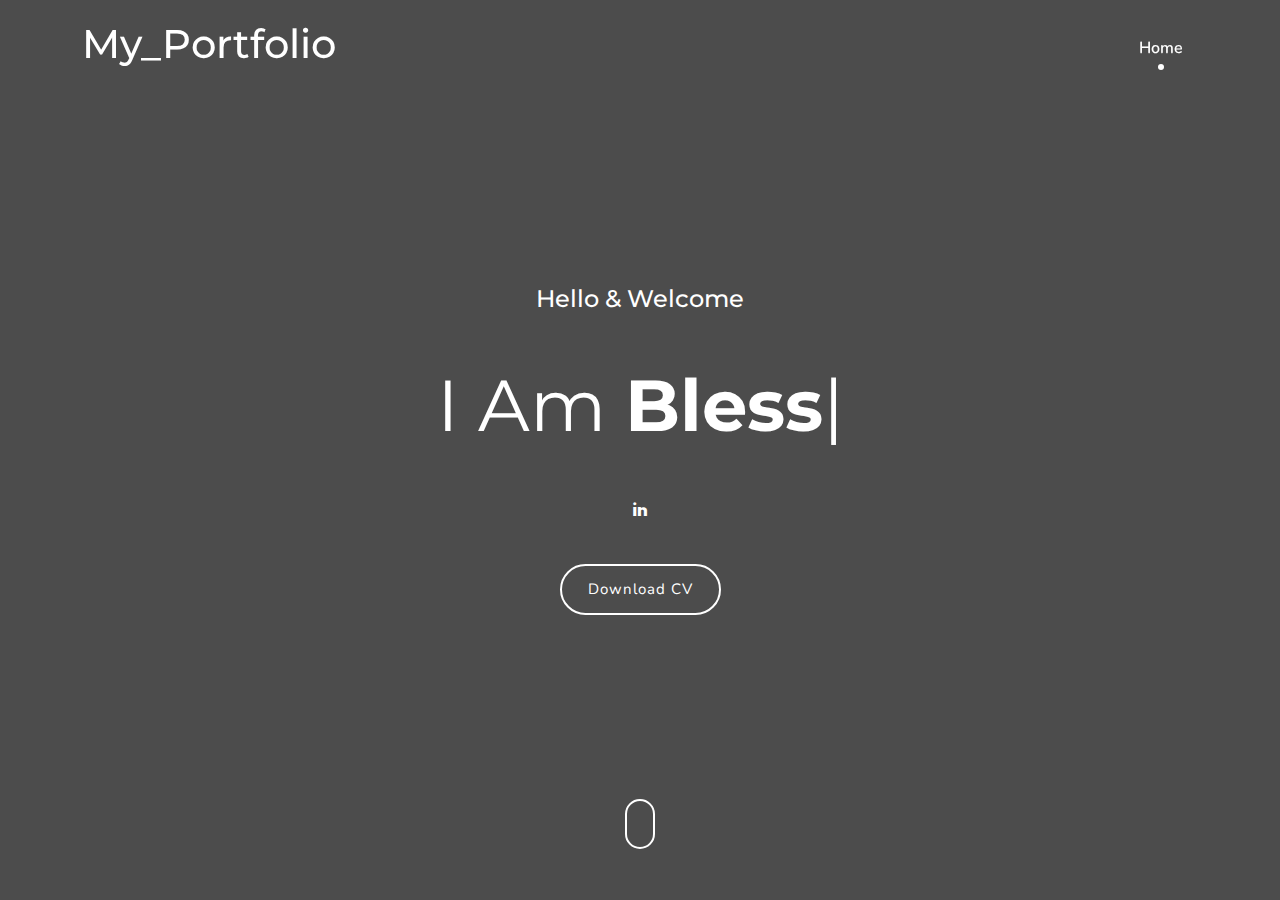
==== index.html @ 79015893 "Update index.html" ====
<!DOCTYPE html>
<html lang="en">
<head>
        <meta charset="UTF-8">
        <meta name="viewport" content="width=device-width, initial-scale=1">
        <title>Blessing's Page</title>
        <link rel="stylesheet" href="assets/css/bootstrap.min.css" />
        <link rel="stylesheet" href="assets/css/materialdesignicons.min.css">
        <link rel="stylesheet" href="assets/css/animate.min.css">
        <link rel="stylesheet" href="assets/css/style.css">
    </head>

    <body>

        <nav class="navbar navbar-expand-lg fixed-top custom-nav sticky">
            <div class="container">
                <a class='navbar-brand logo' href='/index.html'>
                        <h1>My_Portfolio</h1>
                    </a>
                    <button class="navbar-toggler" type="button" data-bs-toggle="collapse" data-bs-target="#navbarSupportedContent" aria-controls="navbarSupportedContent" aria-expanded="true" aria-label="Toggle navigation">
                        <i class="mdi mdi-menu"></i>
                    </button>
                <div class="collapse navbar-collapse" id="navbarSupportedContent">
                    <ul class="navbar-nav ms-auto">
                        <li class="nav-item active">
                            <a href="/index.html" class="nav-link">Home</a>
                        </li>
                    </ul>
                </div>
            </div>
        </nav>

        <section class="home-bg section h-100vh" id="home">
            <div class="bg-overlay"></div>
                <div class="container z-index">
                    <div class="row justify-content-center">
                        <div class="col-lg-12">
                            <div class="text-white text-center">
                                <h4>Hello & Welcome</h4>
                                <br/>
                                <h1 class="header_title mb-0 mt-3">I Am <span class="element fw-bold" data-elements="Blessing., an IT Support Technician., an aspiring Systems Administrator."></span></h1>
                                <br/>
                                <ul class="social_home list-unstyled text-center pt-4">
                                    <li class="list-inline-item"><a href="https://www.linkedin.com/in/blessing-lova-a84b1b138"><i class="mdi mdi-linkedin"></i></a></li>
                                </ul>

                                <div class="header_btn">
                                    <a href="/Cv for Blessing Lova.pdf" class="btn btn-outline-custom btn-rounded mt-4">Download CV</a>
                                </div>
                            </div>
                        </div>
                    </div>
                </div>
            <div class="scroll_down">
                <a href="#about" class="scroll">
                    <i class="bi bi-arrow-down-circle-fill"></i>
                </a>
            </div>
        </section>


        <script src="https://cdn.jsdelivr.net/npm/bootstrap@5.3.3/dist/js/bootstrap.bundle.min.js"></script>

         <script src="assets/js/jquery.min.js"></script>
         <script src="assets/js/typed.js"></script>         
        <script>
            $(".element").each(function() {
                var $this = $(this);
                $this.typed({
                    strings: $this.attr('data-elements').split(','),
                    typeSpeed: 100,
                    backDelay: 3000
                });
            });
        </script>
      
   
    </body>  
    
</html>
---- assets/css/style.css ----
@import url("https://fonts.googleapis.com/css?family=Montserrat:400,500,600|Nunito:400,600,700");
body {
  font-family: "Nunito", sans-serif;
  overflow-x: hidden;
}

h1,
h2,
h3,
h4,
h5,
h6 {
  font-family: "Montserrat", sans-serif;
}

h1.fw-bold,
h2.fw-bold,
h3.fw-bold,
h4.fw-bold,
h5.fw-bold,
h6.fw-bold {
  font-weight: 600 !important;
}

a,
a:hover,
a:focus,
button,
button:focus {
  text-decoration: none !important;
  outline: none !important;
  box-shadow: none !important;
}

::selection {
  background: rgba(166, 175, 189, 0.3);
}

::-moz-selection {
  background: rgba(166, 175, 189, 0.3);
}

#preloader {
  position: fixed;
  top: 0;
  left: 0;
  right: 0;
  bottom: 0;
  background-color: #fff;
  z-index: 9999999;
}

#status {
  width: 40px;
  height: 40px;
  position: absolute;
  left: 50%;
  top: 50%;
  margin: -20px 0 0 -20px;
}

.spinner {
  margin: 0 auto;
  font-size: 10px;
  position: relative;
  text-indent: -9999em;
  border-top: 5px solid rgba(0, 0, 0, 0.2);
  border-right: 5px solid rgba(0, 0, 0, 0.2);
  border-bottom: 5px solid rgba(0, 0, 0, 0.2);
  border-left: 5px solid #000;
  -webkit-transform: translateZ(0);
  -ms-transform: translateZ(0);
  transform: translateZ(0);
  -webkit-animation: load8 1.1s infinite linear;
  animation: load8 1.1s infinite linear;
}

.spinner,
.spinner:after {
  border-radius: 50%;
  width: 40px;
  height: 40px;
}

@-webkit-keyframes load8 {
  0% {
    -webkit-transform: rotate(0deg);
    transform: rotate(0deg);
  }
  100% {
    -webkit-transform: rotate(360deg);
    transform: rotate(360deg);
  }
}
@keyframes load8 {
  0% {
    -webkit-transform: rotate(0deg);
    transform: rotate(0deg);
  }
  100% {
    -webkit-transform: rotate(360deg);
    transform: rotate(360deg);
  }
}
.back_top {
  text-align: center;
  position: fixed;
  bottom: 15px;
  height: 35px;
  width: 35px;
  background-color: #000;
  display: none;
  z-index: 10000;
  border-radius: 3px;
  right: 20px;
  transition: all 0.5s;
}
.back_top i {
  color: #fff;
  line-height: 35px;
  font-size: 12px;
  display: block;
}

.section {
  padding-top: 80px;
  padding-bottom: 80px;
  position: relative;
  background-color: #fff;
}

.bg-dark {
  background-color: #000;
}

.bg-custom {
  background-color: #000;
}

.text-dark {
  color: #000 !important;
}



.page_link {
  font-size: 14px;
}
.page_link a {
  color: rgba(255, 255, 255, 0.55);
}

.text-muted {
  color: #777;
}

.text-custom {
  color: #000 !important;
}

.h-100vh {
  height: 100vh;
}

.z-index {
  z-index: 2;
}

.bg-custom {
  background-color: #000;
}

.section-main-title {
  max-width: 570px;
}

.main-title-border::after,
.main-title-border::before {
  display: inline-block;
  margin-top: -7px;
  vertical-align: middle;
  content: "";
  background-color: #d0d0d0;
  width: 30px;
  height: 1px;
}

.main-title-border i {
  font-size: 20px;
}

.bg-overlay-gredient {
  background: linear-gradient(32deg, rgba(18, 166, 181, 0.8) 0%, rgba(16, 12, 242, 0.7) 100%);
  position: absolute;
  top: 0;
  right: 0;
  left: 0;
  bottom: 0;
  width: 100%;
  height: 100%;
}

.bg-overlay {
  background: rgba(0, 0, 0, 0.7);
  position: absolute;
  top: 0;
  right: 0;
  left: 0;
  bottom: 0;
  width: 100%;
  height: 100%;
}

.btn {
  padding: 12px 26px;
}

.btn-rounded {
  border-radius: 30px;
}

.btn-outline-custom {
  background-color: transparent;
  border: 2px solid #fff;
  color: #fff;
  letter-spacing: 1px;
  transition: all 0.5s;
  font-size: 15px;
}

.btn-outline-custom:hover,
.btn-outline-custom:focus,
.btn-outline-custom:active,
.btn-outline-custom.active,
.btn-outline-custom.focus,
.btn-outline-custom:active,
.btn-outline-custom:focus,
.btn-outline-custom:hover,
.open > .dropdown-toggle.btn-outline-custom {
  background-color: #fff !important;
  border-color: #fff !important;
  color: #000 !important;
}

.btn-outline-black {
  background-color: transparent;
  border: 2px solid #000;
  color: #000;
  font-weight: 600;
  letter-spacing: 1px;
  transition: all 0.5s;
  font-size: 15px;
}

.btn-outline-black:hover,
.btn-outline-black:focus,
.btn-outline-black:active,
.btn-outline-black.active,
.btn-outline-black.focus,
.btn-outline-black:active,
.btn-outline-black:focus,
.btn-outline-black:hover,
.open > .dropdown-toggle.btn-outline-black {
  background-color: #000 !important;
  border-color: #000 !important;
  color: #fff !important;
}


.btn-custom:hover,
.btn-custom:focus,
.btn-custom:active,
.btn-custom.active,
.btn-custom.focus,
.btn-custom:active,
.btn-custom:focus,
.btn-custom:hover,
.open > .dropdown-toggle.btn-custom {
  background-color: #fff;
  border-color: #000;
  color: #000;
}

.home-bg {
  background-image: url(../images/Business.jpg);
  background-position: center center;
  background-size: cover;
  position: relative;
  display: flex;
  align-items: center;
}

.home-table-center {
  display: table-cell;
  vertical-align: middle;
}

.home-table {
  display: table;
  width: 100%;
  height: 100%;
}

.header_title {
  font-size: 72px;
  font-weight: 400;
  line-height: 1.2;
  text-transform: capitalize;
}

.header_subtitle {
  line-height: 2;
  font-size: 18px;
  max-width: 600px;
}

.social_home li a {
  font-size: 18px;
  color: #ffffff;
  display: inline-block;
  width: 30px;
  text-align: center;
}

.scroll_down {
  position: absolute;
  bottom: 5vh;
  width: 100%;
  text-align: center;
  color: #fff;
  font-size: 13px;
  z-index: 8;
}
.scroll_down i {
  position: relative;
  -webkit-animation: bounce 2s infinite;
  animation: bounce 2s infinite;
  height: 50px;
  width: 30px;
  line-height: 60px;
  border-radius: 30px;
  border: 2px solid #ffffff;
  display: inline-block;
  color: #fff;
  font-size: 12px;
}
.scroll_down i:after {
  content: "";
  position: absolute;
  top: 0;
  left: 0;
  width: 100%;
  height: 100%;
  border-radius: 50%;
  z-index: -1;
  transition: all 0.2s;
}

.custom-nav {
  padding: 15px 0px;
  width: 100%;
  border-radius: 0px;
  z-index: 999;
  margin-bottom: 0px;
  transition: all 0.5s ease-in-out;
  background-color: transparent;
}
.custom-nav.stickyadd {
  background-color: #fff;
  padding: 8px 0;
  box-shadow: 0px 0px 18px 1px rgba(0, 0, 0, 0.1);
}
.custom-nav.stickyadd .navbar-nav li a {
  color: #000;
}
.custom-nav.stickyadd .navbar-nav li a:before {
  background: #000 !important;
}
.custom-nav .navbar-nav li a {
  color: #fff;
  font-size: 16px;
  background-color: transparent !important;
  padding: 15px 0;
  position: relative;
  margin: 0 7px;
  font-weight: 600;
  transition: all 0.4s;
}

.custom-nav .navbar-nav li.active a:before,
.custom-nav .navbar-nav li:hover a:before,
.custom-nav .navbar-nav li:active a:before,
.custom-nav.stickyadd .navbar-nav li.active a:before,
.custom-nav.stickyadd .navbar-nav li:hover a:before,
.custom-nav.stickyadd .navbar-nav li:active a:before {
  opacity: 1;
}

.custom-nav .navbar-nav li a:before,
.custom-nav.stickyadd .navbar-nav li a:before {
  content: "";
  position: absolute;
  left: 50%;
  bottom: 10%;
  height: 6px;
  width: 6px;
  background: #fff;
  border-radius: 50%;
  opacity: 0;
  transform: translateX(-50%);
  -webkit-transition: all 0.3s ease 0s;
  -o-transition: all 0.3s ease 0s;
  transition: all 0.3s ease 0s;
}

.navbar-toggler {
  font-size: 24px;
  margin-top: 5px;
  margin-bottom: 0px;
  color: #ffffff;
}

.navbar-toggle {
  font-size: 24px;
  margin-top: 5px;
  margin-bottom: 0px;
  color: #ffffff;
}

.nav .open > a,
.nav .open > a:focus,
.nav .open > a:hover {
  background-color: transparent;
  border-color: #337ab7;
}
.logo {
  color: #;
}
.logo .logo-light {
  display: inline-block;
}

.stickyadd .logo .logo-dark {
  display: inline-block;
}
.stickyadd .logo .logo-light {
  display: none;
}

.logo .logo-dark {
  display: none;
}

.custom-nav .navbar-brand.logo img {
  height: 28px;
}
.custom-nav .logo {
  color: #fff;
  font-size: 1.8rem;
}

@media (max-width: 768px) {
  .custom-nav {
    margin-top: 0px;
    padding: 10px 0px !important;
    background-color: #fff !important;
  }
  .custom-nav .logo {
    color: #000;
  }
  .custom-nav .navbar-nav li a {
    margin: 0 0px;
    padding: 6px 0;
    color: rgba(0, 0, 0, 0.55) !important;
  }
  .custom-nav .navbar-nav li a:before {
    content: "";
    display: none;
  }
  .custom-nav .navbar-nav li.active a {
    color: #000 !important;
  }
  .custom-nav > .container {
    width: 90%;
  }
  .custom-nav .logo .logo-dark {
    display: inline-block;
  }
  .custom-nav .logo .logo-light {
    display: none;
  }
  .custom-nav .navbar-brand.logo img {
    height: 26px;
  }
  .navbar-nav {
    margin-top: 0px;
  }
  .navbar-toggler {
    font-size: 29px;
    margin-top: 0px;
    margin-bottom: 0px;
    color: #000;
  }
  .header_title {
    font-size: 40px;
    line-height: 1.2;
  }
  .header_subtitle {
    font-size: 15px;
    line-height: 1.8;
  }
  .home-bg,
  .h-100vh.jarallax,
  .h-100vh.bg-dark,
  .home-bg-slider .carousel-item {
    padding: 170px 0 110px 0;
  }
  .h-100vh,
  .home-bg-slider .carousel-item {
    height: auto;
  }
  .scroll_down {
    display: none;
  }
  .clip-home {
    clip-path: none;
  }
  .custom-nav .navbar-brand.logo img {
    height: 26px;
  }
  .about-detail .about-work li::after,
  .work_menu li:after {
    display: none;
    content: "";
  }
  .about-detail .about-work li {
    margin-right: 7px;
    margin-left: 7px;
  }
  .copy-rights {
    line-height: 26px;
  }
  .float_none.float-right,
  .float_none.float-left {
    float: none !important;
    text-align: center;
  }
  .work_menu li a {
    margin: 8px 10px;
  }
  .comment_blog .comment_read:nth-child(odd) {
    margin-left: 34px;
  }
  .blog_detail h4 {
    font-size: 18px;
  }
  .blog_detail p.blockquote {
    font-size: 14px !important;
  }
}
@media (max-width: 576px) {
  .section {
    padding: 50px 0;
  }
  .home-bg {
    padding: 146px 0;
  }
}
#services{

}
#services.services{
  flex-direction:column;
  text-align:center;
  max-width: 1500px;
  margin: 0 auto;
  padding: 100px 0; 
}
#services.section-title{
  font: size 4rem; 
  font-weight: 300;
  color:black;
  margin-bottom:10px;
  text-transform:uppercase;
  letter-spacing:.2rem;
  text-align:center;
}
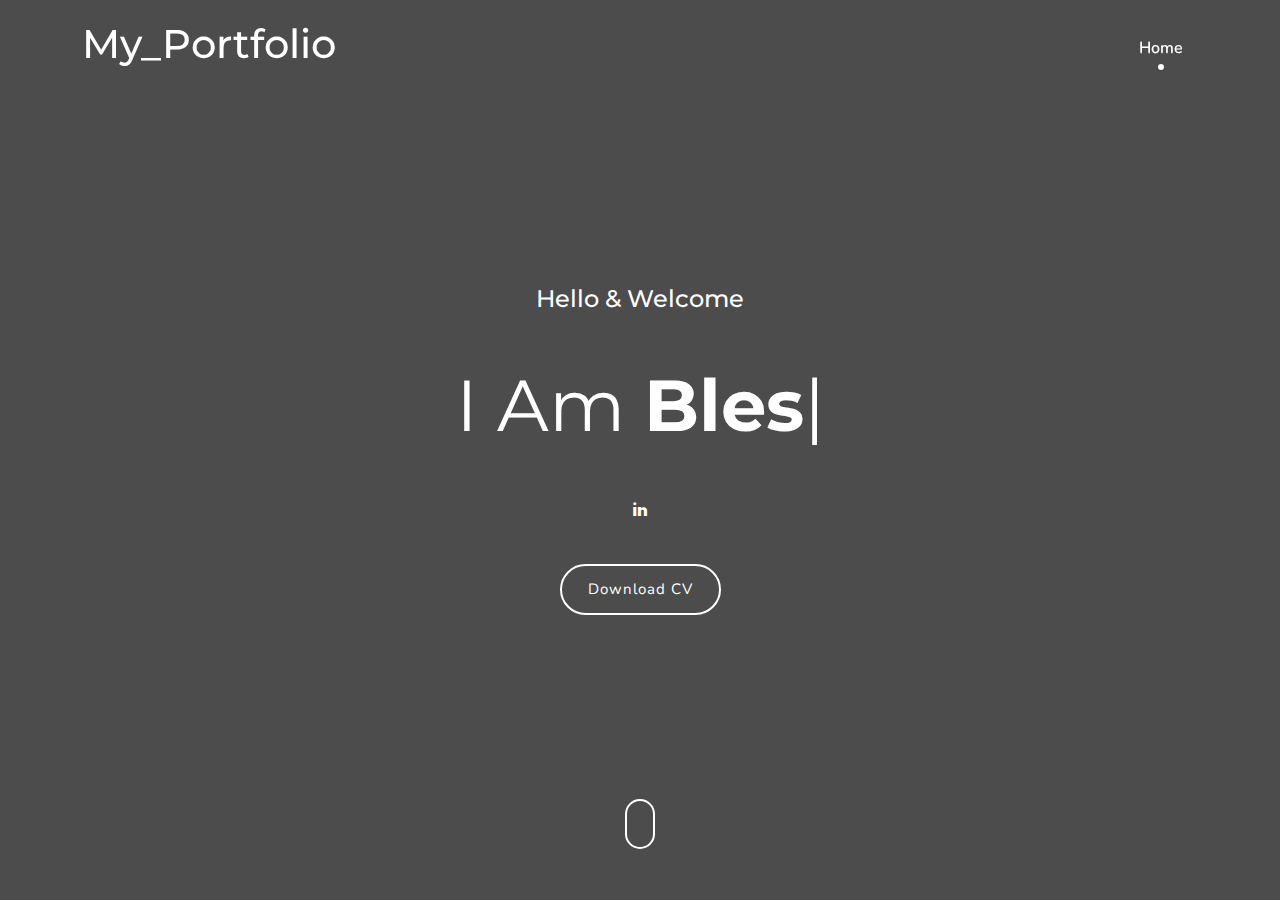
==== commit 7d3109ea: "Update index.html" ====
--- a/index.html
+++ b/index.html
@@ -14,7 +14,7 @@
 
         <nav class="navbar navbar-expand-lg fixed-top custom-nav sticky">
             <div class="container">
-                <a class='navbar-brand logo' href='/index.html'>
+                <a class='navbar-brand logo' href='./'>
                         <h1>My_Portfolio</h1>
                     </a>
                     <button class="navbar-toggler" type="button" data-bs-toggle="collapse" data-bs-target="#navbarSupportedContent" aria-controls="navbarSupportedContent" aria-expanded="true" aria-label="Toggle navigation">
@@ -23,7 +23,7 @@
                 <div class="collapse navbar-collapse" id="navbarSupportedContent">
                     <ul class="navbar-nav ms-auto">
                         <li class="nav-item active">
-                            <a href="/index.html" class="nav-link">Home</a>
+                            <a href="./" class="nav-link">Home</a>
                         </li>
                     </ul>
                 </div>
@@ -45,7 +45,7 @@
                                 </ul>
 
                                 <div class="header_btn">
-                                    <a href="/Cv for Blessing Lova.pdf" class="btn btn-outline-custom btn-rounded mt-4">Download CV</a>
+                                    <a href="./Cv for Blessing Lova.docx" class="btn btn-outline-custom btn-rounded mt-4">Download CV</a>
                                 </div>
                             </div>
                         </div>
